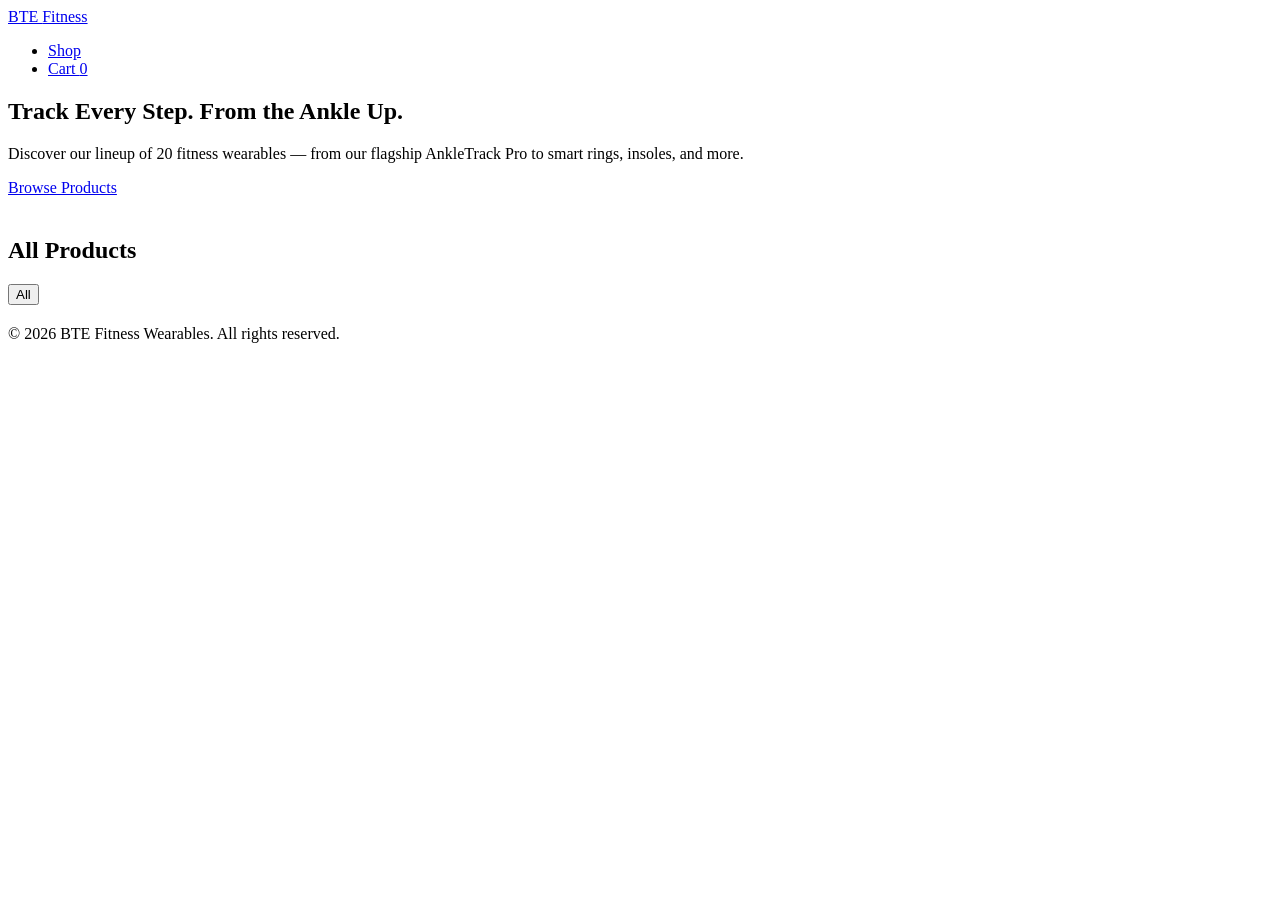
==== frontend/index.html @ 4f409334 "Initial commit: BTE Fitness Wearables site and API Made-with: Cursor" ====
<!DOCTYPE html>
<html lang="en">
<head>
  <meta charset="UTF-8">
  <meta name="viewport" content="width=device-width, initial-scale=1.0">
  <title>BTE Fitness Wearables</title>
  <link rel="stylesheet" href="/css/styles.css">
</head>
<body>

  <header class="site-header">
    <nav class="nav">
      <a href="/" class="nav-brand">BTE <span>Fitness</span></a>
      <ul class="nav-links">
        <li><a href="/">Shop</a></li>
        <li><a href="/cart.html">Cart <span class="cart-badge" id="cart-count">0</span></a></li>
      </ul>
    </nav>
  </header>

  <main>
    <section class="hero">
      <h1>Track Every Step. From the Ankle Up.</h1>
      <p>Discover our lineup of 20 fitness wearables — from our flagship AnkleTrack Pro to smart rings, insoles, and more.</p>
      <a href="#products" class="hero-cta">Browse Products</a>
    </section>

    <!-- Flagship hero -->
    <div id="flagship-hero" style="margin-bottom:2.5rem;"></div>

    <h2 class="section-title" id="products">All Products</h2>

    <!-- Filter bar -->
    <div style="margin-bottom:1.25rem; display:flex; gap:.75rem; flex-wrap:wrap;">
      <button class="btn btn-sm btn-primary filter-btn" data-category="all">All</button>
    </div>
    <div id="filter-bar" style="margin-top:-1.25rem; margin-bottom:1.25rem; display:flex; gap:.75rem; flex-wrap:wrap;"></div>

    <div class="product-grid" id="product-grid">
      <div class="loading-center"><span class="spinner"></span></div>
    </div>
  </main>

  <footer class="site-footer">
    &copy; 2026 BTE Fitness Wearables. All rights reserved.
  </footer>

  <div class="toast" id="toast"></div>

  <script src="/js/app.js"></script>
  <script src="/js/products.js"></script>

  <script src="/js/chat-widget.js"></script>
</body>
</html>
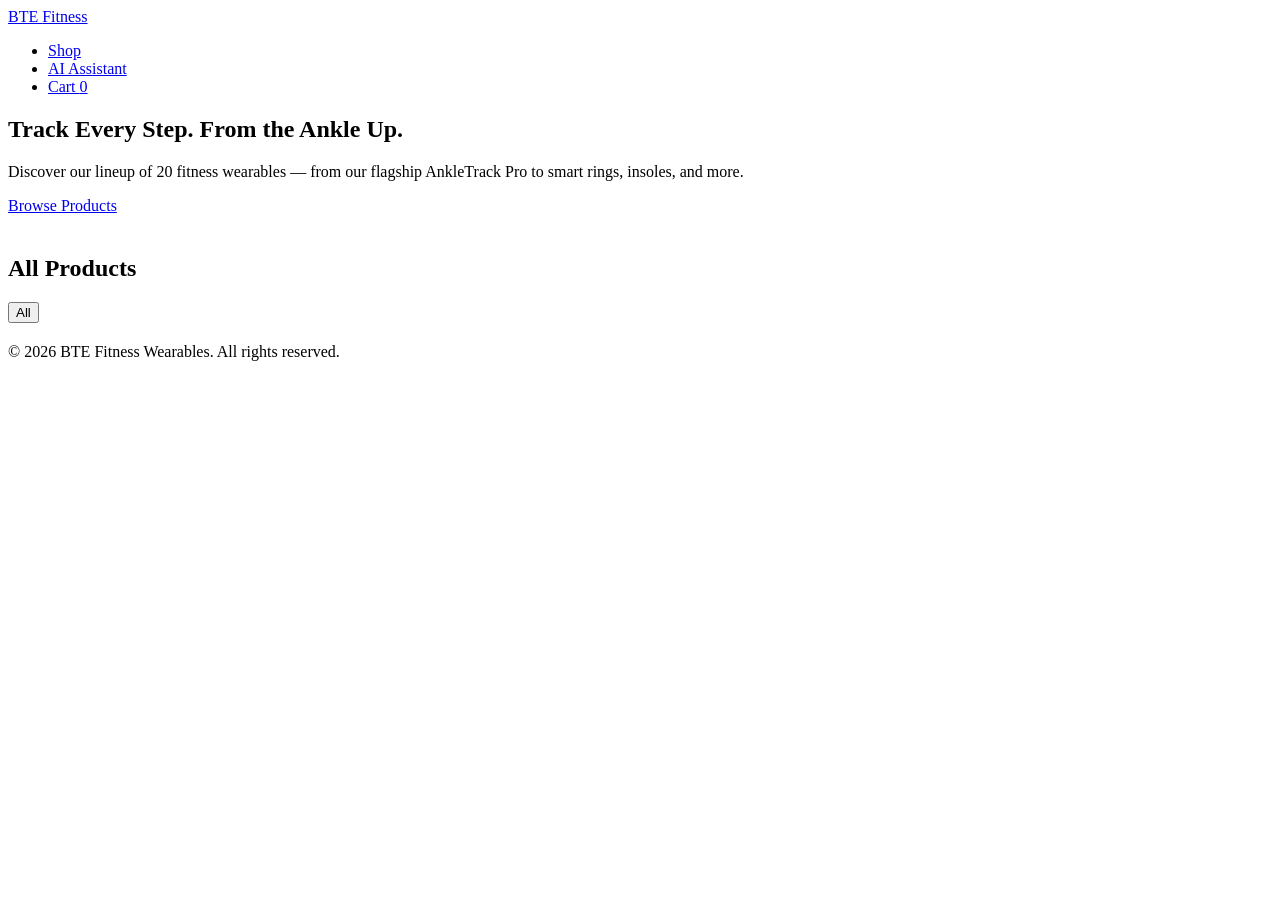
==== commit 932958c1: "Add Gemini RAG, Cloud Run deployment, assistant page, and public-site guide - Switch chat to Google " ====
--- a/frontend/index.html
+++ b/frontend/index.html
@@ -13,6 +13,7 @@
       <a href="/" class="nav-brand">BTE <span>Fitness</span></a>
       <ul class="nav-links">
         <li><a href="/">Shop</a></li>
+        <li><a href="/assistant.html">AI Assistant</a></li>
         <li><a href="/cart.html">Cart <span class="cart-badge" id="cart-count">0</span></a></li>
       </ul>
     </nav>
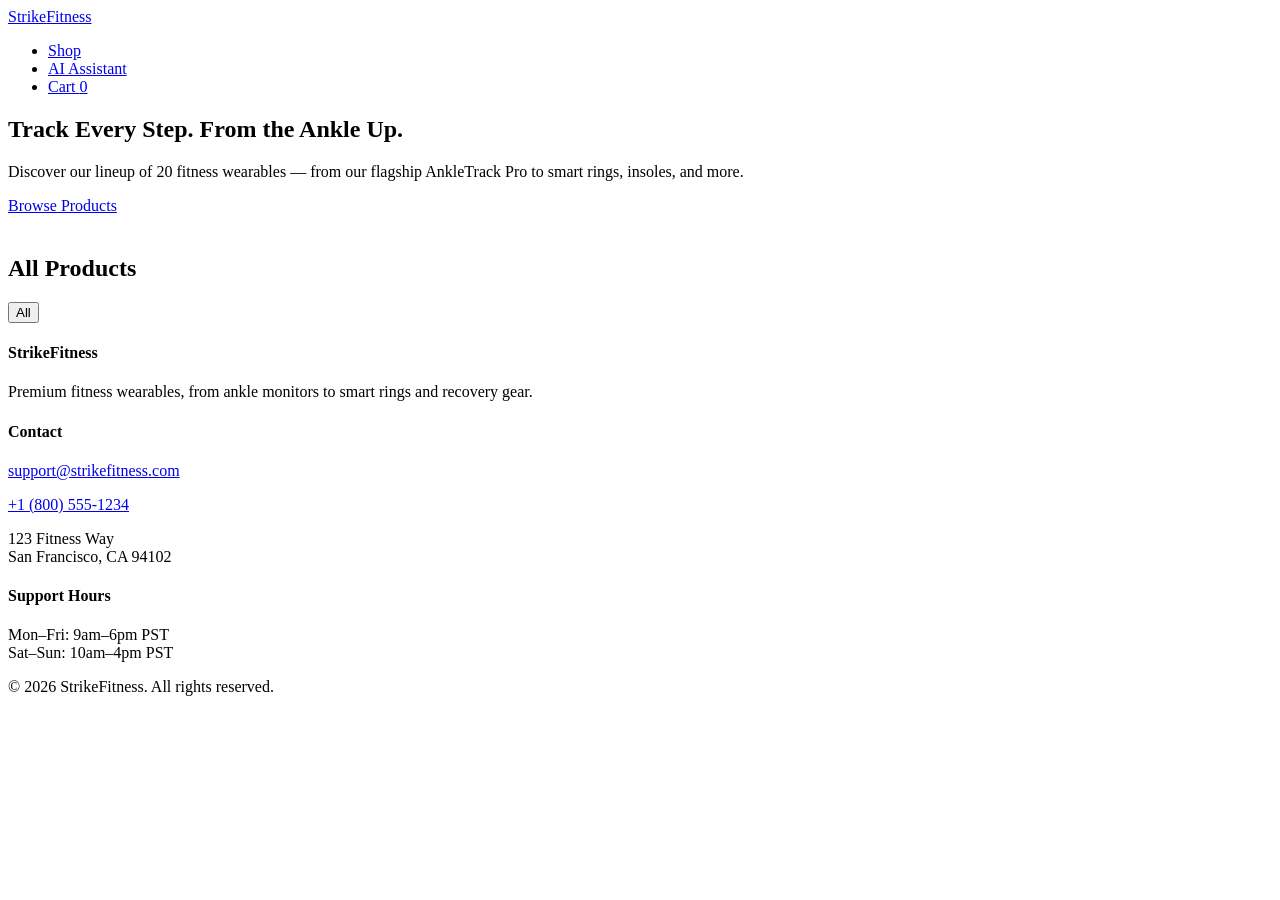
==== commit fabdcc70: "Rebrand to StrikeFitness, add contact footer, bump AnkleTrack Pro to $199.99 - Replace BTE Fitness w" ====
--- a/frontend/index.html
+++ b/frontend/index.html
@@ -3,14 +3,14 @@
 <head>
   <meta charset="UTF-8">
   <meta name="viewport" content="width=device-width, initial-scale=1.0">
-  <title>BTE Fitness Wearables</title>
-  <link rel="stylesheet" href="/css/styles.css">
+  <title>StrikeFitness</title>
+  <link rel="stylesheet" href="/css/styles.css?v=2">
 </head>
 <body>
 
   <header class="site-header">
     <nav class="nav">
-      <a href="/" class="nav-brand">BTE <span>Fitness</span></a>
+      <a href="/" class="nav-brand">Strike<span>Fitness</span></a>
       <ul class="nav-links">
         <li><a href="/">Shop</a></li>
         <li><a href="/assistant.html">AI Assistant</a></li>
@@ -43,14 +43,30 @@
   </main>
 
   <footer class="site-footer">
-    &copy; 2026 BTE Fitness Wearables. All rights reserved.
+    <div class="footer-grid">
+      <div class="footer-col">
+        <h4>StrikeFitness</h4>
+        <p>Premium fitness wearables, from ankle monitors to smart rings and recovery gear.</p>
+      </div>
+      <div class="footer-col">
+        <h4>Contact</h4>
+        <p><a href="mailto:support@strikefitness.com">support@strikefitness.com</a></p>
+        <p><a href="tel:+18005551234">+1 (800) 555-1234</a></p>
+        <p>123 Fitness Way<br>San Francisco, CA 94102</p>
+      </div>
+      <div class="footer-col">
+        <h4>Support Hours</h4>
+        <p>Mon–Fri: 9am–6pm PST<br>Sat–Sun: 10am–4pm PST</p>
+      </div>
+    </div>
+    <div class="footer-bottom">&copy; 2026 StrikeFitness. All rights reserved.</div>
   </footer>
 
   <div class="toast" id="toast"></div>
 
-  <script src="/js/app.js"></script>
-  <script src="/js/products.js"></script>
+  <script src="/js/app.js?v=2"></script>
+  <script src="/js/products.js?v=2"></script>
 
-  <script src="/js/chat-widget.js"></script>
+  <script src="/js/chat-widget.js?v=2"></script>
 </body>
 </html>
